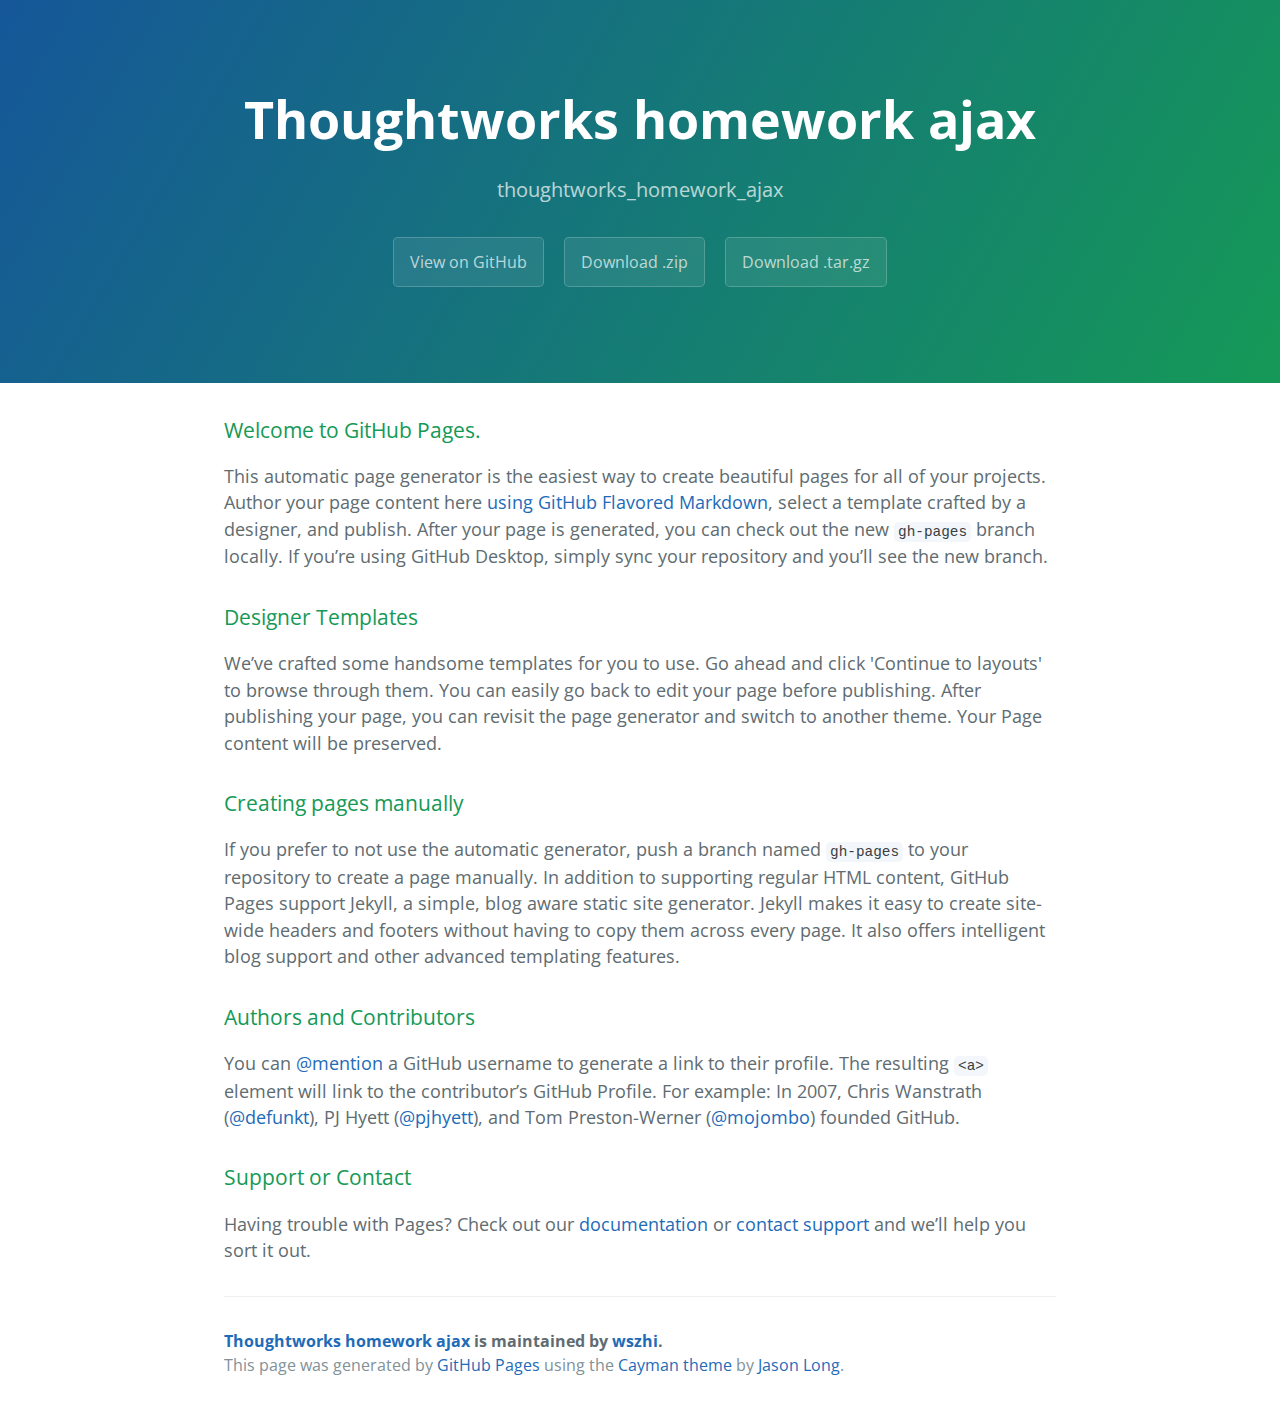
==== index.html @ 360aaaf1 "Create gh-pages branch via GitHub" ====
<!DOCTYPE html>
<html lang="en-us">
  <head>
    <meta charset="UTF-8">
    <title>Thoughtworks homework ajax by wszhi</title>
    <meta name="viewport" content="width=device-width, initial-scale=1">
    <link rel="stylesheet" type="text/css" href="stylesheets/normalize.css" media="screen">
    <link href='https://fonts.googleapis.com/css?family=Open+Sans:400,700' rel='stylesheet' type='text/css'>
    <link rel="stylesheet" type="text/css" href="stylesheets/stylesheet.css" media="screen">
    <link rel="stylesheet" type="text/css" href="stylesheets/github-light.css" media="screen">
  </head>
  <body>
    <section class="page-header">
      <h1 class="project-name">Thoughtworks homework ajax</h1>
      <h2 class="project-tagline">thoughtworks_homework_ajax</h2>
      <a href="https://github.com/wszhi/thoughtworks_homework_ajax" class="btn">View on GitHub</a>
      <a href="https://github.com/wszhi/thoughtworks_homework_ajax/zipball/master" class="btn">Download .zip</a>
      <a href="https://github.com/wszhi/thoughtworks_homework_ajax/tarball/master" class="btn">Download .tar.gz</a>
    </section>

    <section class="main-content">
      <h3>
<a id="welcome-to-github-pages" class="anchor" href="#welcome-to-github-pages" aria-hidden="true"><span class="octicon octicon-link"></span></a>Welcome to GitHub Pages.</h3>

<p>This automatic page generator is the easiest way to create beautiful pages for all of your projects. Author your page content here <a href="https://guides.github.com/features/mastering-markdown/">using GitHub Flavored Markdown</a>, select a template crafted by a designer, and publish. After your page is generated, you can check out the new <code>gh-pages</code> branch locally. If you’re using GitHub Desktop, simply sync your repository and you’ll see the new branch.</p>

<h3>
<a id="designer-templates" class="anchor" href="#designer-templates" aria-hidden="true"><span class="octicon octicon-link"></span></a>Designer Templates</h3>

<p>We’ve crafted some handsome templates for you to use. Go ahead and click 'Continue to layouts' to browse through them. You can easily go back to edit your page before publishing. After publishing your page, you can revisit the page generator and switch to another theme. Your Page content will be preserved.</p>

<h3>
<a id="creating-pages-manually" class="anchor" href="#creating-pages-manually" aria-hidden="true"><span class="octicon octicon-link"></span></a>Creating pages manually</h3>

<p>If you prefer to not use the automatic generator, push a branch named <code>gh-pages</code> to your repository to create a page manually. In addition to supporting regular HTML content, GitHub Pages support Jekyll, a simple, blog aware static site generator. Jekyll makes it easy to create site-wide headers and footers without having to copy them across every page. It also offers intelligent blog support and other advanced templating features.</p>

<h3>
<a id="authors-and-contributors" class="anchor" href="#authors-and-contributors" aria-hidden="true"><span class="octicon octicon-link"></span></a>Authors and Contributors</h3>

<p>You can <a href="https://github.com/blog/821" class="user-mention">@mention</a> a GitHub username to generate a link to their profile. The resulting <code>&lt;a&gt;</code> element will link to the contributor’s GitHub Profile. For example: In 2007, Chris Wanstrath (<a href="https://github.com/defunkt" class="user-mention">@defunkt</a>), PJ Hyett (<a href="https://github.com/pjhyett" class="user-mention">@pjhyett</a>), and Tom Preston-Werner (<a href="https://github.com/mojombo" class="user-mention">@mojombo</a>) founded GitHub.</p>

<h3>
<a id="support-or-contact" class="anchor" href="#support-or-contact" aria-hidden="true"><span class="octicon octicon-link"></span></a>Support or Contact</h3>

<p>Having trouble with Pages? Check out our <a href="https://help.github.com/pages">documentation</a> or <a href="https://github.com/contact">contact support</a> and we’ll help you sort it out.</p>

      <footer class="site-footer">
        <span class="site-footer-owner"><a href="https://github.com/wszhi/thoughtworks_homework_ajax">Thoughtworks homework ajax</a> is maintained by <a href="https://github.com/wszhi">wszhi</a>.</span>

        <span class="site-footer-credits">This page was generated by <a href="https://pages.github.com">GitHub Pages</a> using the <a href="https://github.com/jasonlong/cayman-theme">Cayman theme</a> by <a href="https://twitter.com/jasonlong">Jason Long</a>.</span>
      </footer>

    </section>

  
  </body>
</html>
---- stylesheets/stylesheet.css ----
* {
  box-sizing: border-box; }

body {
  padding: 0;
  margin: 0;
  font-family: "Open Sans", "Helvetica Neue", Helvetica, Arial, sans-serif;
  font-size: 16px;
  line-height: 1.5;
  color: #606c71; }

a {
  color: #1e6bb8;
  text-decoration: none; }
  a:hover {
    text-decoration: underline; }

.btn {
  display: inline-block;
  margin-bottom: 1rem;
  color: rgba(255, 255, 255, 0.7);
  background-color: rgba(255, 255, 255, 0.08);
  border-color: rgba(255, 255, 255, 0.2);
  border-style: solid;
  border-width: 1px;
  border-radius: 0.3rem;
  transition: color 0.2s, background-color 0.2s, border-color 0.2s; }
  .btn + .btn {
    margin-left: 1rem; }

.btn:hover {
  color: rgba(255, 255, 255, 0.8);
  text-decoration: none;
  background-color: rgba(255, 255, 255, 0.2);
  border-color: rgba(255, 255, 255, 0.3); }

@media screen and (min-width: 64em) {
  .btn {
    padding: 0.75rem 1rem; } }

@media screen and (min-width: 42em) and (max-width: 64em) {
  .btn {
    padding: 0.6rem 0.9rem;
    font-size: 0.9rem; } }

@media screen and (max-width: 42em) {
  .btn {
    display: block;
    width: 100%;
    padding: 0.75rem;
    font-size: 0.9rem; }
    .btn + .btn {
      margin-top: 1rem;
      margin-left: 0; } }

.page-header {
  color: #fff;
  text-align: center;
  background-color: #159957;
  background-image: linear-gradient(120deg, #155799, #159957); }

@media screen and (min-width: 64em) {
  .page-header {
    padding: 5rem 6rem; } }

@media screen and (min-width: 42em) and (max-width: 64em) {
  .page-header {
    padding: 3rem 4rem; } }

@media screen and (max-width: 42em) {
  .page-header {
    padding: 2rem 1rem; } }

.project-name {
  margin-top: 0;
  margin-bottom: 0.1rem; }

@media screen and (min-width: 64em) {
  .project-name {
    font-size: 3.25rem; } }

@media screen and (min-width: 42em) and (max-width: 64em) {
  .project-name {
    font-size: 2.25rem; } }

@media screen and (max-width: 42em) {
  .project-name {
    font-size: 1.75rem; } }

.project-tagline {
  margin-bottom: 2rem;
  font-weight: normal;
  opacity: 0.7; }

@media screen and (min-width: 64em) {
  .project-tagline {
    font-size: 1.25rem; } }

@media screen and (min-width: 42em) and (max-width: 64em) {
  .project-tagline {
    font-size: 1.15rem; } }

@media screen and (max-width: 42em) {
  .project-tagline {
    font-size: 1rem; } }

.main-content :first-child {
  margin-top: 0; }
.main-content img {
  max-width: 100%; }
.main-content h1, .main-content h2, .main-content h3, .main-content h4, .main-content h5, .main-content h6 {
  margin-top: 2rem;
  margin-bottom: 1rem;
  font-weight: normal;
  color: #159957; }
.main-content p {
  margin-bottom: 1em; }
.main-content code {
  padding: 2px 4px;
  font-family: Consolas, "Liberation Mono", Menlo, Courier, monospace;
  font-size: 0.9rem;
  color: #383e41;
  background-color: #f3f6fa;
  border-radius: 0.3rem; }
.main-content pre {
  padding: 0.8rem;
  margin-top: 0;
  margin-bottom: 1rem;
  font: 1rem Consolas, "Liberation Mono", Menlo, Courier, monospace;
  color: #567482;
  word-wrap: normal;
  background-color: #f3f6fa;
  border: solid 1px #dce6f0;
  border-radius: 0.3rem; }
  .main-content pre > code {
    padding: 0;
    margin: 0;
    font-size: 0.9rem;
    color: #567482;
    word-break: normal;
    white-space: pre;
    background: transparent;
    border: 0; }
.main-content .highlight {
  margin-bottom: 1rem; }
  .main-content .highlight pre {
    margin-bottom: 0;
    word-break: normal; }
.main-content .highlight pre, .main-content pre {
  padding: 0.8rem;
  overflow: auto;
  font-size: 0.9rem;
  line-height: 1.45;
  border-radius: 0.3rem; }
.main-content pre code, .main-content pre tt {
  display: inline;
  max-width: initial;
  padding: 0;
  margin: 0;
  overflow: initial;
  line-height: inherit;
  word-wrap: normal;
  background-color: transparent;
  border: 0; }
  .main-content pre code:before, .main-content pre code:after, .main-content pre tt:before, .main-content pre tt:after {
    content: normal; }
.main-content ul, .main-content ol {
  margin-top: 0; }
.main-content blockquote {
  padding: 0 1rem;
  margin-left: 0;
  color: #819198;
  border-left: 0.3rem solid #dce6f0; }
  .main-content blockquote > :first-child {
    margin-top: 0; }
  .main-content blockquote > :last-child {
    margin-bottom: 0; }
.main-content table {
  display: block;
  width: 100%;
  overflow: auto;
  word-break: normal;
  word-break: keep-all; }
  .main-content table th {
    font-weight: bold; }
  .main-content table th, .main-content table td {
    padding: 0.5rem 1rem;
    border: 1px solid #e9ebec; }
.main-content dl {
  padding: 0; }
  .main-content dl dt {
    padding: 0;
    margin-top: 1rem;
    font-size: 1rem;
    font-weight: bold; }
  .main-content dl dd {
    padding: 0;
    margin-bottom: 1rem; }
.main-content hr {
  height: 2px;
  padding: 0;
  margin: 1rem 0;
  background-color: #eff0f1;
  border: 0; }

@media screen and (min-width: 64em) {
  .main-content {
    max-width: 64rem;
    padding: 2rem 6rem;
    margin: 0 auto;
    font-size: 1.1rem; } }

@media screen and (min-width: 42em) and (max-width: 64em) {
  .main-content {
    padding: 2rem 4rem;
    font-size: 1.1rem; } }

@media screen and (max-width: 42em) {
  .main-content {
    padding: 2rem 1rem;
    font-size: 1rem; } }

.site-footer {
  padding-top: 2rem;
  margin-top: 2rem;
  border-top: solid 1px #eff0f1; }

.site-footer-owner {
  display: block;
  font-weight: bold; }

.site-footer-credits {
  color: #819198; }

@media screen and (min-width: 64em) {
  .site-footer {
    font-size: 1rem; } }

@media screen and (min-width: 42em) and (max-width: 64em) {
  .site-footer {
    font-size: 1rem; } }

@media screen and (max-width: 42em) {
  .site-footer {
    font-size: 0.9rem; } }
---- stylesheets/github-light.css ----
/*
   Copyright 2014 GitHub Inc.

   Licensed under the Apache License, Version 2.0 (the "License");
   you may not use this file except in compliance with the License.
   You may obtain a copy of the License at

       http://www.apache.org/licenses/LICENSE-2.0

   Unless required by applicable law or agreed to in writing, software
   distributed under the License is distributed on an "AS IS" BASIS,
   WITHOUT WARRANTIES OR CONDITIONS OF ANY KIND, either express or implied.
   See the License for the specific language governing permissions and
   limitations under the License.

*/

.pl-c /* comment */ {
  color: #969896;
}

.pl-c1      /* constant, markup.raw, meta.diff.header, meta.module-reference, meta.property-name, support, support.constant, support.variable, variable.other.constant */,
.pl-s .pl-v /* string variable */ {
  color: #0086b3;
}

.pl-e  /* entity */,
.pl-en /* entity.name */ {
  color: #795da3;
}

.pl-s .pl-s1 /* string source */,
.pl-smi      /* storage.modifier.import, storage.modifier.package, storage.type.java, variable.other, variable.parameter.function */ {
  color: #333;
}

.pl-ent /* entity.name.tag */ {
  color: #63a35c;
}

.pl-k /* keyword, storage, storage.type */ {
  color: #a71d5d;
}

.pl-pds              /* punctuation.definition.string, string.regexp.character-class */,
.pl-s                /* string */,
.pl-s .pl-pse .pl-s1 /* string punctuation.section.embedded source */,
.pl-sr               /* string.regexp */,
.pl-sr .pl-cce       /* string.regexp constant.character.escape */,
.pl-sr .pl-sra       /* string.regexp string.regexp.arbitrary-repitition */,
.pl-sr .pl-sre       /* string.regexp source.ruby.embedded */ {
  color: #183691;
}

.pl-v /* variable */ {
  color: #ed6a43;
}

.pl-id /* invalid.deprecated */ {
  color: #b52a1d;
}

.pl-ii /* invalid.illegal */ {
  background-color: #b52a1d;
  color: #f8f8f8;
}

.pl-sr .pl-cce /* string.regexp constant.character.escape */ {
  color: #63a35c;
  font-weight: bold;
}

.pl-ml /* markup.list */ {
  color: #693a17;
}

.pl-mh        /* markup.heading */,
.pl-mh .pl-en /* markup.heading entity.name */,
.pl-ms        /* meta.separator */ {
  color: #1d3e81;
  font-weight: bold;
}

.pl-mq /* markup.quote */ {
  color: #008080;
}

.pl-mi /* markup.italic */ {
  color: #333;
  font-style: italic;
}

.pl-mb /* markup.bold */ {
  color: #333;
  font-weight: bold;
}

.pl-md /* markup.deleted, meta.diff.header.from-file */ {
  background-color: #ffecec;
  color: #bd2c00;
}

.pl-mi1 /* markup.inserted, meta.diff.header.to-file */ {
  background-color: #eaffea;
  color: #55a532;
}

.pl-mdr /* meta.diff.range */ {
  color: #795da3;
  font-weight: bold;
}

.pl-mo /* meta.output */ {
  color: #1d3e81;
}
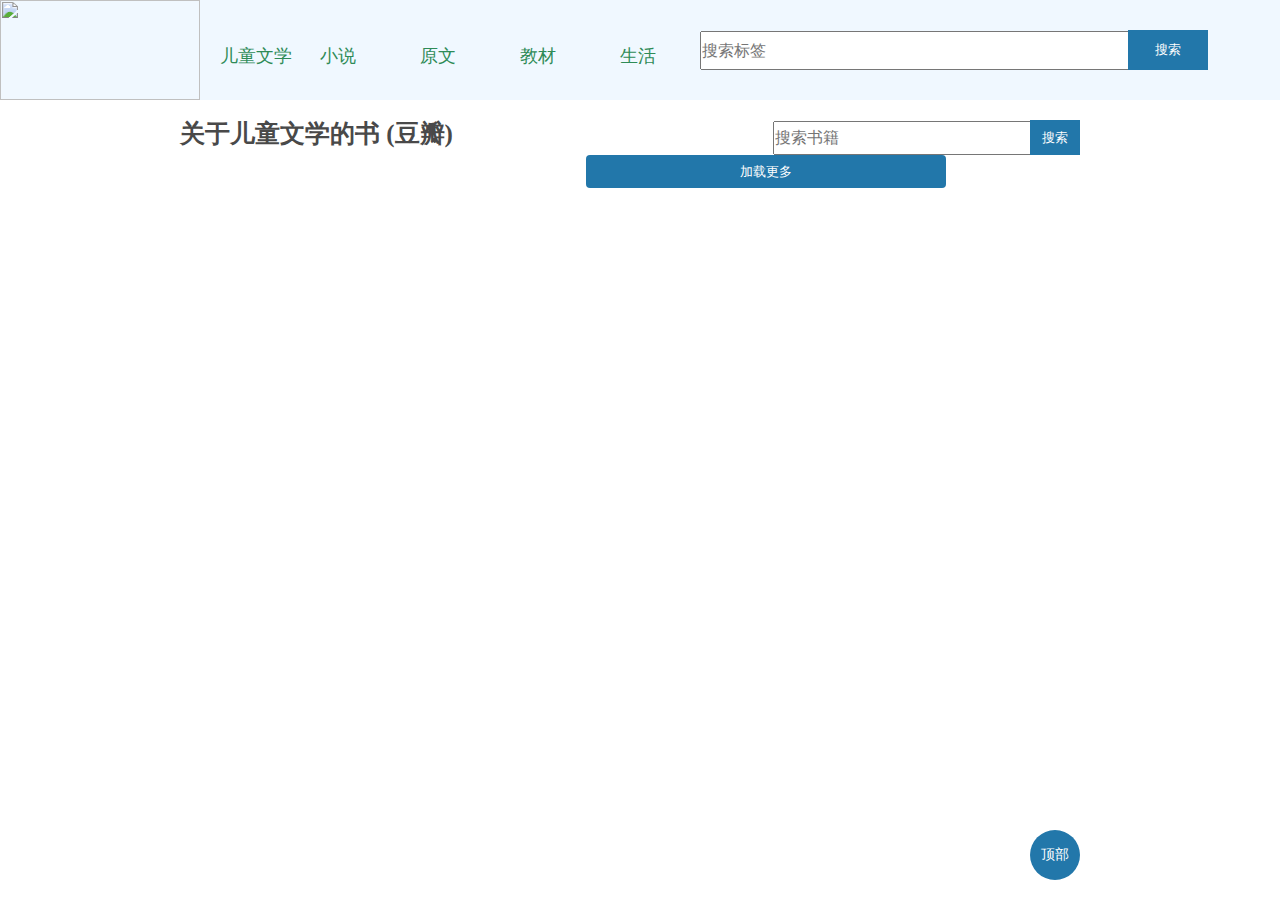
==== commit 4614f1f5: "Create index.html" ====
--- a/index.html
+++ b/index.html
@@ -1,57 +1,51 @@
 <!DOCTYPE html>
-<html lang="en-us">
-  <head>
-    <meta charset="UTF-8">
-    <title>Thoughtworks homework ajax by wszhi</title>
-    <meta name="viewport" content="width=device-width, initial-scale=1">
-    <link rel="stylesheet" type="text/css" href="stylesheets/normalize.css" media="screen">
-    <link href='https://fonts.googleapis.com/css?family=Open+Sans:400,700' rel='stylesheet' type='text/css'>
-    <link rel="stylesheet" type="text/css" href="stylesheets/stylesheet.css" media="screen">
-    <link rel="stylesheet" type="text/css" href="stylesheets/github-light.css" media="screen">
-  </head>
-  <body>
-    <section class="page-header">
-      <h1 class="project-name">Thoughtworks homework ajax</h1>
-      <h2 class="project-tagline">thoughtworks_homework_ajax</h2>
-      <a href="https://github.com/wszhi/thoughtworks_homework_ajax" class="btn">View on GitHub</a>
-      <a href="https://github.com/wszhi/thoughtworks_homework_ajax/zipball/master" class="btn">Download .zip</a>
-      <a href="https://github.com/wszhi/thoughtworks_homework_ajax/tarball/master" class="btn">Download .tar.gz</a>
-    </section>
+<html>
+	<head>
+		<meta charset="utf-8">
+		<title></title>
+		<link rel="stylesheet" type="text/css" href="css/bookstyle.css" media="all"/>
+        <link rel="stylesheet" type="text/css" href="css/reset.css" media="all"/>
 
-    <section class="main-content">
-      <h3>
-<a id="welcome-to-github-pages" class="anchor" href="#welcome-to-github-pages" aria-hidden="true"><span class="octicon octicon-link"></span></a>Welcome to GitHub Pages.</h3>
-
-<p>This automatic page generator is the easiest way to create beautiful pages for all of your projects. Author your page content here <a href="https://guides.github.com/features/mastering-markdown/">using GitHub Flavored Markdown</a>, select a template crafted by a designer, and publish. After your page is generated, you can check out the new <code>gh-pages</code> branch locally. If you’re using GitHub Desktop, simply sync your repository and you’ll see the new branch.</p>
-
-<h3>
-<a id="designer-templates" class="anchor" href="#designer-templates" aria-hidden="true"><span class="octicon octicon-link"></span></a>Designer Templates</h3>
-
-<p>We’ve crafted some handsome templates for you to use. Go ahead and click 'Continue to layouts' to browse through them. You can easily go back to edit your page before publishing. After publishing your page, you can revisit the page generator and switch to another theme. Your Page content will be preserved.</p>
-
-<h3>
-<a id="creating-pages-manually" class="anchor" href="#creating-pages-manually" aria-hidden="true"><span class="octicon octicon-link"></span></a>Creating pages manually</h3>
-
-<p>If you prefer to not use the automatic generator, push a branch named <code>gh-pages</code> to your repository to create a page manually. In addition to supporting regular HTML content, GitHub Pages support Jekyll, a simple, blog aware static site generator. Jekyll makes it easy to create site-wide headers and footers without having to copy them across every page. It also offers intelligent blog support and other advanced templating features.</p>
-
-<h3>
-<a id="authors-and-contributors" class="anchor" href="#authors-and-contributors" aria-hidden="true"><span class="octicon octicon-link"></span></a>Authors and Contributors</h3>
-
-<p>You can <a href="https://github.com/blog/821" class="user-mention">@mention</a> a GitHub username to generate a link to their profile. The resulting <code>&lt;a&gt;</code> element will link to the contributor’s GitHub Profile. For example: In 2007, Chris Wanstrath (<a href="https://github.com/defunkt" class="user-mention">@defunkt</a>), PJ Hyett (<a href="https://github.com/pjhyett" class="user-mention">@pjhyett</a>), and Tom Preston-Werner (<a href="https://github.com/mojombo" class="user-mention">@mojombo</a>) founded GitHub.</p>
-
-<h3>
-<a id="support-or-contact" class="anchor" href="#support-or-contact" aria-hidden="true"><span class="octicon octicon-link"></span></a>Support or Contact</h3>
-
-<p>Having trouble with Pages? Check out our <a href="https://help.github.com/pages">documentation</a> or <a href="https://github.com/contact">contact support</a> and we’ll help you sort it out.</p>
-
-      <footer class="site-footer">
-        <span class="site-footer-owner"><a href="https://github.com/wszhi/thoughtworks_homework_ajax">Thoughtworks homework ajax</a> is maintained by <a href="https://github.com/wszhi">wszhi</a>.</span>
-
-        <span class="site-footer-credits">This page was generated by <a href="https://pages.github.com">GitHub Pages</a> using the <a href="https://github.com/jasonlong/cayman-theme">Cayman theme</a> by <a href="https://twitter.com/jasonlong">Jason Long</a>.</span>
-      </footer>
-
-    </section>
-
-  
-  </body>
+        <script type="text/javascript" src="js/jquery-2.1.4.min.js"></script>
+        <script type="text/javascript" src="js/books.js"></script>
+        <script type="text/javascript" src="js/booklist.js"></script>
+	</head>
+	
+	<body>
+		
+		<div class="nav">
+			<img class="logo" src="http://img5.imgtn.bdimg.com/it/u=4278109958,3314390797&fm=21&gp=0.jpg" />
+        	<div class="nav-items" value="2">
+        		<ul value="1">
+        			<li class="items"  value="儿童文学">儿童文学</li>
+        			<li class="items" value="小说">小说</li>
+        			<li class="items" value="原文">原文</li>
+        			<li class="items" value="教材">教材</li>
+        			<li class="items" value="生活">生活</li>
+        		</ul>
+        	
+        	</div>
+        	<div class='nav-search'>
+        		<input type ="text" id="nav-search-content" placeholder="搜索标签" /> 
+            	<button id='nav-search-btn'>搜索</button> 
+        	</div>
+        </div>
+        <div id='books'>
+        	<h1 id="tag-title">关于儿童文学的书 (豆瓣)</h1>
+        	<div class='search'>
+        		<input type ="text" id="search-content" placeholder="搜索书籍" /> 
+            	<button id='search-btn'>搜索</button> 
+        	</div>
+        	<ul id="book-list">
+        	
+        	</ul>
+        	<br />
+        	<button class='load-more'>加载更多</button>
+        	<div id="top">顶部</top>
+        </div>
+        <div  id="book-moredetails">
+        	
+        </div>
+       
+    </body>
 </html>
--- a/css/bookstyle.css
+++ b/css/bookstyle.css
@@ -0,0 +1,189 @@
+body{
+	font-size: 14px;
+	color: #000;
+	margin: 0;
+	padding: 0;
+}
+
+body h1 {
+	word-wrap: break-word;
+    display: block;
+    font-size: 25px;
+    font-weight: bold;
+    color: #494949;
+    margin: 0;
+    padding: 0 0 15px 0;
+    line-height: 1.1;
+}
+
+body h4 {
+	margin: 0;
+	font-size: 16px;
+	color: #37a;
+
+}
+
+body p {
+	margin-bottom: 10px;
+}
+
+body ul {
+	padding: 0;
+	list-style-type: none;
+	display: block;
+}
+.logo, .nav-items, .nav-search{
+	float: left;
+}
+.logo{
+	margin-top: -30px;
+	width: 200px;
+	height: 100px;
+}
+.nav{
+	background-color: #F0F8FF;
+	height: 70px;
+	padding-top: 30px;
+	display: block;
+}
+.nav-items ul li{
+	font-size: 18px;
+	color: #2E8B57;
+	margin-left: 20px;
+	width: 80px;
+	float: left;
+}
+.nav-search {
+	width: auto;
+	height: 70px;
+}
+
+ #nav-search-content {
+	height: 35px;
+    width: 500px;
+    padding: 0px;
+    margin: 0px;
+    font-size: 16px;
+}
+
+ #nav-search-btn {
+	height: 40px;
+    border: none;
+    background-color: #27a;
+    color: #fff;
+    width: 80px;
+    padding: 0px;
+    margin: 0px;
+    margin-left: -80px;
+    vertical-align: bottom;
+}
+#books {
+	margin: 20px 200px 20px 180px;
+}
+#books h1{
+	float: left;
+}
+#books .search{
+	float: right;
+}
+#books .search #search-content{
+	margin-left: 200px;
+	width: 300px;
+	height: 30px;
+	padding: 0px;
+    margin: 0px;
+    font-size: 16px;
+}
+#books .search #search-btn{
+	height: 35px;
+    border: none;
+    background-color: #27a;
+    color: #fff;
+    width: 50px;
+    padding: 0px;
+    margin: 0px;
+    margin-left: -50px;
+    vertical-align: bottom;
+}
+#books ul{
+	display: inline-block;
+}
+#books ul li {
+	border-top: 1px dashed #E8E8E8;
+	padding: 30px 0; 
+	position: relative;
+	min-height: 96px;
+	width: 300px;
+	height: 170px;
+	float: left;
+	
+}
+
+#books img{
+	width: 100px;
+	position: absolute;
+}
+#books .book-detail{
+	margin-left: 120px;
+}
+
+#books .book-info {
+	color: #666;
+}
+
+
+#books #top {
+	position: fixed;
+	right: 200px;
+	bottom: 20px;
+	color: #fff;
+	background-color: #27a;
+	border-radius: 25px;
+	width: 50px;
+	height: 50px;
+	line-height: 50px;
+	text-align: center;
+}
+
+
+#books .load-more {
+    background-color: #27a;
+    border-radius: 4px;
+    color: white;
+    width: 360px;
+    display: block;
+    border: 0;
+    height: 33px;
+    margin: 0 auto;
+    outline: 0;
+    cursor: pointer;
+}
+
+#books #top:hover, #book .load-more:hover, #book #search-btn:hover{
+	background-color: #27c;
+}
+#book-moredetails{
+	position: fixed;
+	top:0px;
+	left: 0px;
+	width: 80%;
+	height: 530px;
+	margin-left: 150px;
+	margin-top: 100px;
+	border-radius: 10px;
+	background-color: #DCDCDC;
+}
+#book-moredetails img{
+	margin-left: 30px;
+}
+#book-moredetails .book-details{
+	margin-left: 150px;
+}
+#back{
+	height: 35px;
+    border: none;
+    background-color: #27a;
+    color: #fff;
+    width: 100px;
+	margin-left: 200px;
+}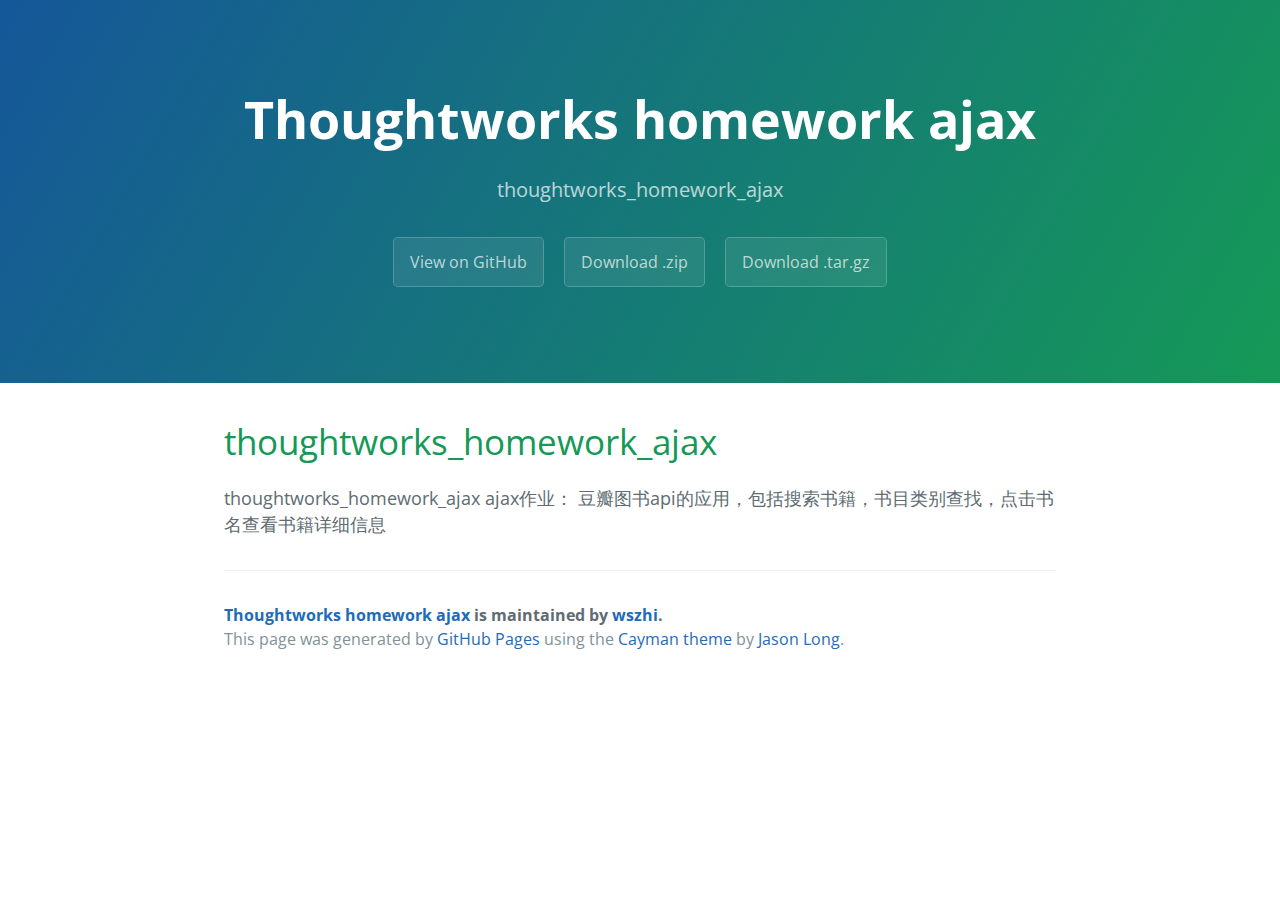
==== commit 163abc51: "Create gh-pages branch via GitHub" ====
--- a/index.html
+++ b/index.html
@@ -1,51 +1,39 @@
 <!DOCTYPE html>
-<html>
-	<head>
-		<meta charset="utf-8">
-		<title></title>
-		<link rel="stylesheet" type="text/css" href="css/bookstyle.css" media="all"/>
-        <link rel="stylesheet" type="text/css" href="css/reset.css" media="all"/>
+<html lang="en-us">
+  <head>
+    <meta charset="UTF-8">
+    <title>Thoughtworks homework ajax by wszhi</title>
+    <meta name="viewport" content="width=device-width, initial-scale=1">
+    <link rel="stylesheet" type="text/css" href="stylesheets/normalize.css" media="screen">
+    <link href='https://fonts.googleapis.com/css?family=Open+Sans:400,700' rel='stylesheet' type='text/css'>
+    <link rel="stylesheet" type="text/css" href="stylesheets/stylesheet.css" media="screen">
+    <link rel="stylesheet" type="text/css" href="stylesheets/github-light.css" media="screen">
+  </head>
+  <body>
+    <section class="page-header">
+      <h1 class="project-name">Thoughtworks homework ajax</h1>
+      <h2 class="project-tagline">thoughtworks_homework_ajax</h2>
+      <a href="https://github.com/wszhi/thoughtworks_homework_ajax" class="btn">View on GitHub</a>
+      <a href="https://github.com/wszhi/thoughtworks_homework_ajax/zipball/master" class="btn">Download .zip</a>
+      <a href="https://github.com/wszhi/thoughtworks_homework_ajax/tarball/master" class="btn">Download .tar.gz</a>
+    </section>
 
-        <script type="text/javascript" src="js/jquery-2.1.4.min.js"></script>
-        <script type="text/javascript" src="js/books.js"></script>
-        <script type="text/javascript" src="js/booklist.js"></script>
-	</head>
-	
-	<body>
-		
-		<div class="nav">
-			<img class="logo" src="http://img5.imgtn.bdimg.com/it/u=4278109958,3314390797&fm=21&gp=0.jpg" />
-        	<div class="nav-items" value="2">
-        		<ul value="1">
-        			<li class="items"  value="儿童文学">儿童文学</li>
-        			<li class="items" value="小说">小说</li>
-        			<li class="items" value="原文">原文</li>
-        			<li class="items" value="教材">教材</li>
-        			<li class="items" value="生活">生活</li>
-        		</ul>
-        	
-        	</div>
-        	<div class='nav-search'>
-        		<input type ="text" id="nav-search-content" placeholder="搜索标签" /> 
-            	<button id='nav-search-btn'>搜索</button> 
-        	</div>
-        </div>
-        <div id='books'>
-        	<h1 id="tag-title">关于儿童文学的书 (豆瓣)</h1>
-        	<div class='search'>
-        		<input type ="text" id="search-content" placeholder="搜索书籍" /> 
-            	<button id='search-btn'>搜索</button> 
-        	</div>
-        	<ul id="book-list">
-        	
-        	</ul>
-        	<br />
-        	<button class='load-more'>加载更多</button>
-        	<div id="top">顶部</top>
-        </div>
-        <div  id="book-moredetails">
-        	
-        </div>
-       
-    </body>
+    <section class="main-content">
+      <h1>
+<a id="thoughtworks_homework_ajax" class="anchor" href="#thoughtworks_homework_ajax" aria-hidden="true"><span class="octicon octicon-link"></span></a>thoughtworks_homework_ajax</h1>
+
+<p>thoughtworks_homework_ajax
+ajax作业：
+豆瓣图书api的应用，包括搜索书籍，书目类别查找，点击书名查看书籍详细信息</p>
+
+      <footer class="site-footer">
+        <span class="site-footer-owner"><a href="https://github.com/wszhi/thoughtworks_homework_ajax">Thoughtworks homework ajax</a> is maintained by <a href="https://github.com/wszhi">wszhi</a>.</span>
+
+        <span class="site-footer-credits">This page was generated by <a href="https://pages.github.com">GitHub Pages</a> using the <a href="https://github.com/jasonlong/cayman-theme">Cayman theme</a> by <a href="https://twitter.com/jasonlong">Jason Long</a>.</span>
+      </footer>
+
+    </section>
+
+  
+  </body>
 </html>
--- a/stylesheets/stylesheet.css
+++ b/stylesheets/stylesheet.css
@@ -0,0 +1,245 @@
+* {
+  box-sizing: border-box; }
+
+body {
+  padding: 0;
+  margin: 0;
+  font-family: "Open Sans", "Helvetica Neue", Helvetica, Arial, sans-serif;
+  font-size: 16px;
+  line-height: 1.5;
+  color: #606c71; }
+
+a {
+  color: #1e6bb8;
+  text-decoration: none; }
+  a:hover {
+    text-decoration: underline; }
+
+.btn {
+  display: inline-block;
+  margin-bottom: 1rem;
+  color: rgba(255, 255, 255, 0.7);
+  background-color: rgba(255, 255, 255, 0.08);
+  border-color: rgba(255, 255, 255, 0.2);
+  border-style: solid;
+  border-width: 1px;
+  border-radius: 0.3rem;
+  transition: color 0.2s, background-color 0.2s, border-color 0.2s; }
+  .btn + .btn {
+    margin-left: 1rem; }
+
+.btn:hover {
+  color: rgba(255, 255, 255, 0.8);
+  text-decoration: none;
+  background-color: rgba(255, 255, 255, 0.2);
+  border-color: rgba(255, 255, 255, 0.3); }
+
+@media screen and (min-width: 64em) {
+  .btn {
+    padding: 0.75rem 1rem; } }
+
+@media screen and (min-width: 42em) and (max-width: 64em) {
+  .btn {
+    padding: 0.6rem 0.9rem;
+    font-size: 0.9rem; } }
+
+@media screen and (max-width: 42em) {
+  .btn {
+    display: block;
+    width: 100%;
+    padding: 0.75rem;
+    font-size: 0.9rem; }
+    .btn + .btn {
+      margin-top: 1rem;
+      margin-left: 0; } }
+
+.page-header {
+  color: #fff;
+  text-align: center;
+  background-color: #159957;
+  background-image: linear-gradient(120deg, #155799, #159957); }
+
+@media screen and (min-width: 64em) {
+  .page-header {
+    padding: 5rem 6rem; } }
+
+@media screen and (min-width: 42em) and (max-width: 64em) {
+  .page-header {
+    padding: 3rem 4rem; } }
+
+@media screen and (max-width: 42em) {
+  .page-header {
+    padding: 2rem 1rem; } }
+
+.project-name {
+  margin-top: 0;
+  margin-bottom: 0.1rem; }
+
+@media screen and (min-width: 64em) {
+  .project-name {
+    font-size: 3.25rem; } }
+
+@media screen and (min-width: 42em) and (max-width: 64em) {
+  .project-name {
+    font-size: 2.25rem; } }
+
+@media screen and (max-width: 42em) {
+  .project-name {
+    font-size: 1.75rem; } }
+
+.project-tagline {
+  margin-bottom: 2rem;
+  font-weight: normal;
+  opacity: 0.7; }
+
+@media screen and (min-width: 64em) {
+  .project-tagline {
+    font-size: 1.25rem; } }
+
+@media screen and (min-width: 42em) and (max-width: 64em) {
+  .project-tagline {
+    font-size: 1.15rem; } }
+
+@media screen and (max-width: 42em) {
+  .project-tagline {
+    font-size: 1rem; } }
+
+.main-content :first-child {
+  margin-top: 0; }
+.main-content img {
+  max-width: 100%; }
+.main-content h1, .main-content h2, .main-content h3, .main-content h4, .main-content h5, .main-content h6 {
+  margin-top: 2rem;
+  margin-bottom: 1rem;
+  font-weight: normal;
+  color: #159957; }
+.main-content p {
+  margin-bottom: 1em; }
+.main-content code {
+  padding: 2px 4px;
+  font-family: Consolas, "Liberation Mono", Menlo, Courier, monospace;
+  font-size: 0.9rem;
+  color: #383e41;
+  background-color: #f3f6fa;
+  border-radius: 0.3rem; }
+.main-content pre {
+  padding: 0.8rem;
+  margin-top: 0;
+  margin-bottom: 1rem;
+  font: 1rem Consolas, "Liberation Mono", Menlo, Courier, monospace;
+  color: #567482;
+  word-wrap: normal;
+  background-color: #f3f6fa;
+  border: solid 1px #dce6f0;
+  border-radius: 0.3rem; }
+  .main-content pre > code {
+    padding: 0;
+    margin: 0;
+    font-size: 0.9rem;
+    color: #567482;
+    word-break: normal;
+    white-space: pre;
+    background: transparent;
+    border: 0; }
+.main-content .highlight {
+  margin-bottom: 1rem; }
+  .main-content .highlight pre {
+    margin-bottom: 0;
+    word-break: normal; }
+.main-content .highlight pre, .main-content pre {
+  padding: 0.8rem;
+  overflow: auto;
+  font-size: 0.9rem;
+  line-height: 1.45;
+  border-radius: 0.3rem; }
+.main-content pre code, .main-content pre tt {
+  display: inline;
+  max-width: initial;
+  padding: 0;
+  margin: 0;
+  overflow: initial;
+  line-height: inherit;
+  word-wrap: normal;
+  background-color: transparent;
+  border: 0; }
+  .main-content pre code:before, .main-content pre code:after, .main-content pre tt:before, .main-content pre tt:after {
+    content: normal; }
+.main-content ul, .main-content ol {
+  margin-top: 0; }
+.main-content blockquote {
+  padding: 0 1rem;
+  margin-left: 0;
+  color: #819198;
+  border-left: 0.3rem solid #dce6f0; }
+  .main-content blockquote > :first-child {
+    margin-top: 0; }
+  .main-content blockquote > :last-child {
+    margin-bottom: 0; }
+.main-content table {
+  display: block;
+  width: 100%;
+  overflow: auto;
+  word-break: normal;
+  word-break: keep-all; }
+  .main-content table th {
+    font-weight: bold; }
+  .main-content table th, .main-content table td {
+    padding: 0.5rem 1rem;
+    border: 1px solid #e9ebec; }
+.main-content dl {
+  padding: 0; }
+  .main-content dl dt {
+    padding: 0;
+    margin-top: 1rem;
+    font-size: 1rem;
+    font-weight: bold; }
+  .main-content dl dd {
+    padding: 0;
+    margin-bottom: 1rem; }
+.main-content hr {
+  height: 2px;
+  padding: 0;
+  margin: 1rem 0;
+  background-color: #eff0f1;
+  border: 0; }
+
+@media screen and (min-width: 64em) {
+  .main-content {
+    max-width: 64rem;
+    padding: 2rem 6rem;
+    margin: 0 auto;
+    font-size: 1.1rem; } }
+
+@media screen and (min-width: 42em) and (max-width: 64em) {
+  .main-content {
+    padding: 2rem 4rem;
+    font-size: 1.1rem; } }
+
+@media screen and (max-width: 42em) {
+  .main-content {
+    padding: 2rem 1rem;
+    font-size: 1rem; } }
+
+.site-footer {
+  padding-top: 2rem;
+  margin-top: 2rem;
+  border-top: solid 1px #eff0f1; }
+
+.site-footer-owner {
+  display: block;
+  font-weight: bold; }
+
+.site-footer-credits {
+  color: #819198; }
+
+@media screen and (min-width: 64em) {
+  .site-footer {
+    font-size: 1rem; } }
+
+@media screen and (min-width: 42em) and (max-width: 64em) {
+  .site-footer {
+    font-size: 1rem; } }
+
+@media screen and (max-width: 42em) {
+  .site-footer {
+    font-size: 0.9rem; } }
--- a/stylesheets/github-light.css
+++ b/stylesheets/github-light.css
@@ -0,0 +1,116 @@
+/*
+   Copyright 2014 GitHub Inc.
+
+   Licensed under the Apache License, Version 2.0 (the "License");
+   you may not use this file except in compliance with the License.
+   You may obtain a copy of the License at
+
+       http://www.apache.org/licenses/LICENSE-2.0
+
+   Unless required by applicable law or agreed to in writing, software
+   distributed under the License is distributed on an "AS IS" BASIS,
+   WITHOUT WARRANTIES OR CONDITIONS OF ANY KIND, either express or implied.
+   See the License for the specific language governing permissions and
+   limitations under the License.
+
+*/
+
+.pl-c /* comment */ {
+  color: #969896;
+}
+
+.pl-c1      /* constant, markup.raw, meta.diff.header, meta.module-reference, meta.property-name, support, support.constant, support.variable, variable.other.constant */,
+.pl-s .pl-v /* string variable */ {
+  color: #0086b3;
+}
+
+.pl-e  /* entity */,
+.pl-en /* entity.name */ {
+  color: #795da3;
+}
+
+.pl-s .pl-s1 /* string source */,
+.pl-smi      /* storage.modifier.import, storage.modifier.package, storage.type.java, variable.other, variable.parameter.function */ {
+  color: #333;
+}
+
+.pl-ent /* entity.name.tag */ {
+  color: #63a35c;
+}
+
+.pl-k /* keyword, storage, storage.type */ {
+  color: #a71d5d;
+}
+
+.pl-pds              /* punctuation.definition.string, string.regexp.character-class */,
+.pl-s                /* string */,
+.pl-s .pl-pse .pl-s1 /* string punctuation.section.embedded source */,
+.pl-sr               /* string.regexp */,
+.pl-sr .pl-cce       /* string.regexp constant.character.escape */,
+.pl-sr .pl-sra       /* string.regexp string.regexp.arbitrary-repitition */,
+.pl-sr .pl-sre       /* string.regexp source.ruby.embedded */ {
+  color: #183691;
+}
+
+.pl-v /* variable */ {
+  color: #ed6a43;
+}
+
+.pl-id /* invalid.deprecated */ {
+  color: #b52a1d;
+}
+
+.pl-ii /* invalid.illegal */ {
+  background-color: #b52a1d;
+  color: #f8f8f8;
+}
+
+.pl-sr .pl-cce /* string.regexp constant.character.escape */ {
+  color: #63a35c;
+  font-weight: bold;
+}
+
+.pl-ml /* markup.list */ {
+  color: #693a17;
+}
+
+.pl-mh        /* markup.heading */,
+.pl-mh .pl-en /* markup.heading entity.name */,
+.pl-ms        /* meta.separator */ {
+  color: #1d3e81;
+  font-weight: bold;
+}
+
+.pl-mq /* markup.quote */ {
+  color: #008080;
+}
+
+.pl-mi /* markup.italic */ {
+  color: #333;
+  font-style: italic;
+}
+
+.pl-mb /* markup.bold */ {
+  color: #333;
+  font-weight: bold;
+}
+
+.pl-md /* markup.deleted, meta.diff.header.from-file */ {
+  background-color: #ffecec;
+  color: #bd2c00;
+}
+
+.pl-mi1 /* markup.inserted, meta.diff.header.to-file */ {
+  background-color: #eaffea;
+  color: #55a532;
+}
+
+.pl-mdr /* meta.diff.range */ {
+  color: #795da3;
+  font-weight: bold;
+}
+
+.pl-mo /* meta.output */ {
+  color: #1d3e81;
+}
+
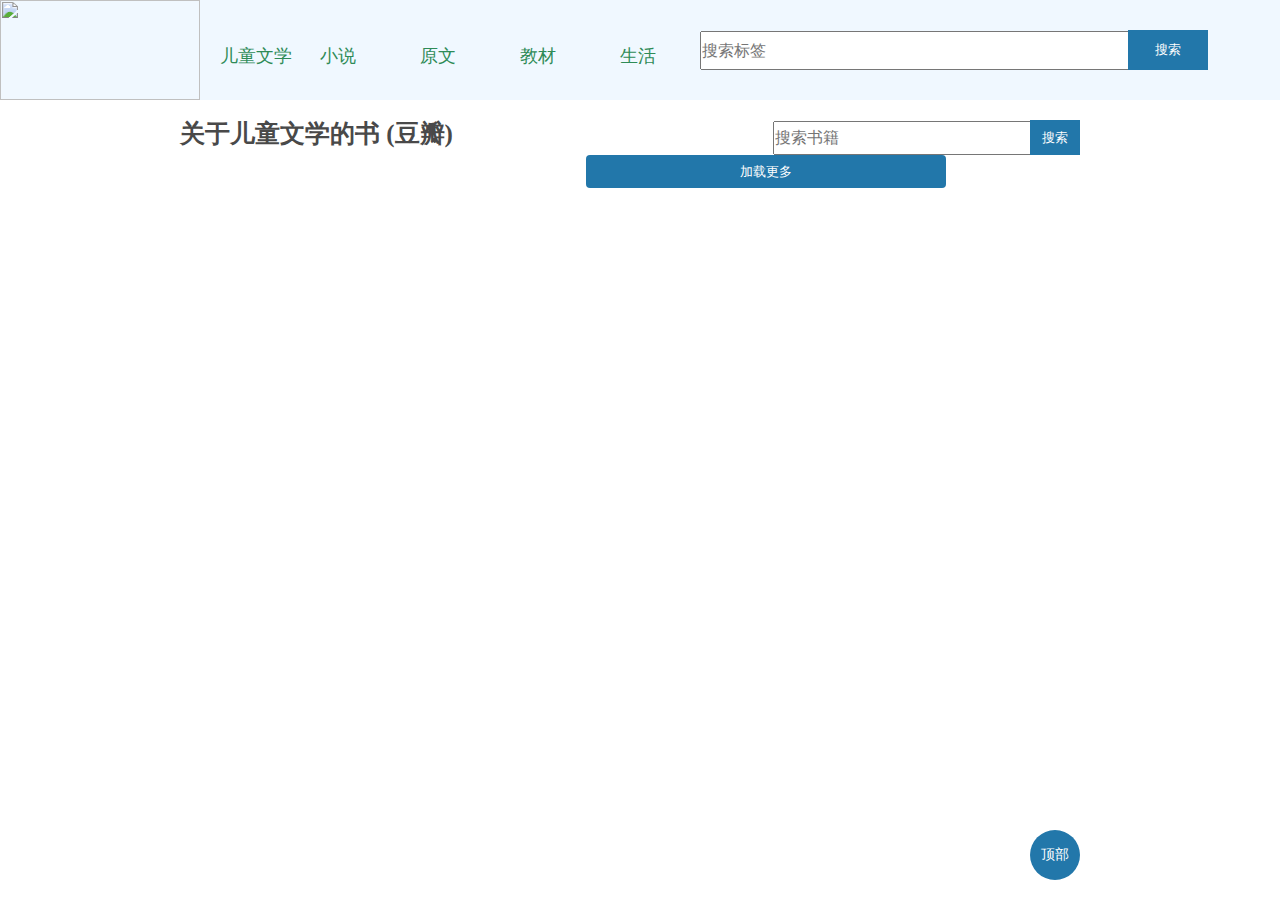
==== commit 53e3fd42: "Update index.html" ====
--- a/index.html
+++ b/index.html
@@ -1,39 +1,51 @@
 <!DOCTYPE html>
-<html lang="en-us">
-  <head>
-    <meta charset="UTF-8">
-    <title>Thoughtworks homework ajax by wszhi</title>
-    <meta name="viewport" content="width=device-width, initial-scale=1">
-    <link rel="stylesheet" type="text/css" href="stylesheets/normalize.css" media="screen">
-    <link href='https://fonts.googleapis.com/css?family=Open+Sans:400,700' rel='stylesheet' type='text/css'>
-    <link rel="stylesheet" type="text/css" href="stylesheets/stylesheet.css" media="screen">
-    <link rel="stylesheet" type="text/css" href="stylesheets/github-light.css" media="screen">
-  </head>
-  <body>
-    <section class="page-header">
-      <h1 class="project-name">Thoughtworks homework ajax</h1>
-      <h2 class="project-tagline">thoughtworks_homework_ajax</h2>
-      <a href="https://github.com/wszhi/thoughtworks_homework_ajax" class="btn">View on GitHub</a>
-      <a href="https://github.com/wszhi/thoughtworks_homework_ajax/zipball/master" class="btn">Download .zip</a>
-      <a href="https://github.com/wszhi/thoughtworks_homework_ajax/tarball/master" class="btn">Download .tar.gz</a>
-    </section>
+<html>
+	<head>
+		<meta charset="utf-8">
+		<title></title>
+		<link rel="stylesheet" type="text/css" href="css/bookstyle.css" media="all"/>
+        <link rel="stylesheet" type="text/css" href="css/reset.css" media="all"/>
 
-    <section class="main-content">
-      <h1>
-<a id="thoughtworks_homework_ajax" class="anchor" href="#thoughtworks_homework_ajax" aria-hidden="true"><span class="octicon octicon-link"></span></a>thoughtworks_homework_ajax</h1>
-
-<p>thoughtworks_homework_ajax
-ajax作业：
-豆瓣图书api的应用，包括搜索书籍，书目类别查找，点击书名查看书籍详细信息</p>
-
-      <footer class="site-footer">
-        <span class="site-footer-owner"><a href="https://github.com/wszhi/thoughtworks_homework_ajax">Thoughtworks homework ajax</a> is maintained by <a href="https://github.com/wszhi">wszhi</a>.</span>
-
-        <span class="site-footer-credits">This page was generated by <a href="https://pages.github.com">GitHub Pages</a> using the <a href="https://github.com/jasonlong/cayman-theme">Cayman theme</a> by <a href="https://twitter.com/jasonlong">Jason Long</a>.</span>
-      </footer>
-
-    </section>
-
-  
-  </body>
+        <script type="text/javascript" src="js/jquery-2.1.4.min.js"></script>
+        <script type="text/javascript" src="js/books.js"></script>
+        <script type="text/javascript" src="js/booklist.js"></script>
+	</head>
+	
+	<body>
+		
+		<div class="nav">
+			<img class="logo" src="http://img5.imgtn.bdimg.com/it/u=4278109958,3314390797&fm=21&gp=0.jpg" />
+        	<div class="nav-items" value="2">
+        		<ul value="1">
+        			<li class="items"  value="儿童文学">儿童文学</li>
+        			<li class="items" value="小说">小说</li>
+        			<li class="items" value="原文">原文</li>
+        			<li class="items" value="教材">教材</li>
+        			<li class="items" value="生活">生活</li>
+        		</ul>
+        	
+        	</div>
+        	<div class='nav-search'>
+        		<input type ="text" id="nav-search-content" placeholder="搜索标签" /> 
+            	<button id='nav-search-btn'>搜索</button> 
+        	</div>
+        </div>
+        <div id='books'>
+        	<h1 id="tag-title">关于儿童文学的书 (豆瓣)</h1>
+        	<div class='search'>
+        		<input type ="text" id="search-content" placeholder="搜索书籍" /> 
+            	<button id='search-btn'>搜索</button> 
+        	</div>
+        	<ul id="book-list">
+        	
+        	</ul>
+        	<br />
+        	<button class='load-more'>加载更多</button>
+        	<div id="top">顶部</top>
+        </div>
+        <div  id="book-moredetails">
+        	
+        </div>
+       
+    </body>
 </html>
--- a/css/bookstyle.css
+++ b/css/bookstyle.css
@@ -0,0 +1,189 @@
+body{
+	font-size: 14px;
+	color: #000;
+	margin: 0;
+	padding: 0;
+}
+
+body h1 {
+	word-wrap: break-word;
+    display: block;
+    font-size: 25px;
+    font-weight: bold;
+    color: #494949;
+    margin: 0;
+    padding: 0 0 15px 0;
+    line-height: 1.1;
+}
+
+body h4 {
+	margin: 0;
+	font-size: 16px;
+	color: #37a;
+
+}
+
+body p {
+	margin-bottom: 10px;
+}
+
+body ul {
+	padding: 0;
+	list-style-type: none;
+	display: block;
+}
+.logo, .nav-items, .nav-search{
+	float: left;
+}
+.logo{
+	margin-top: -30px;
+	width: 200px;
+	height: 100px;
+}
+.nav{
+	background-color: #F0F8FF;
+	height: 70px;
+	padding-top: 30px;
+	display: block;
+}
+.nav-items ul li{
+	font-size: 18px;
+	color: #2E8B57;
+	margin-left: 20px;
+	width: 80px;
+	float: left;
+}
+.nav-search {
+	width: auto;
+	height: 70px;
+}
+
+ #nav-search-content {
+	height: 35px;
+    width: 500px;
+    padding: 0px;
+    margin: 0px;
+    font-size: 16px;
+}
+
+ #nav-search-btn {
+	height: 40px;
+    border: none;
+    background-color: #27a;
+    color: #fff;
+    width: 80px;
+    padding: 0px;
+    margin: 0px;
+    margin-left: -80px;
+    vertical-align: bottom;
+}
+#books {
+	margin: 20px 200px 20px 180px;
+}
+#books h1{
+	float: left;
+}
+#books .search{
+	float: right;
+}
+#books .search #search-content{
+	margin-left: 200px;
+	width: 300px;
+	height: 30px;
+	padding: 0px;
+    margin: 0px;
+    font-size: 16px;
+}
+#books .search #search-btn{
+	height: 35px;
+    border: none;
+    background-color: #27a;
+    color: #fff;
+    width: 50px;
+    padding: 0px;
+    margin: 0px;
+    margin-left: -50px;
+    vertical-align: bottom;
+}
+#books ul{
+	display: inline-block;
+}
+#books ul li {
+	border-top: 1px dashed #E8E8E8;
+	padding: 30px 0; 
+	position: relative;
+	min-height: 96px;
+	width: 300px;
+	height: 170px;
+	float: left;
+	
+}
+
+#books img{
+	width: 100px;
+	position: absolute;
+}
+#books .book-detail{
+	margin-left: 120px;
+}
+
+#books .book-info {
+	color: #666;
+}
+
+
+#books #top {
+	position: fixed;
+	right: 200px;
+	bottom: 20px;
+	color: #fff;
+	background-color: #27a;
+	border-radius: 25px;
+	width: 50px;
+	height: 50px;
+	line-height: 50px;
+	text-align: center;
+}
+
+
+#books .load-more {
+    background-color: #27a;
+    border-radius: 4px;
+    color: white;
+    width: 360px;
+    display: block;
+    border: 0;
+    height: 33px;
+    margin: 0 auto;
+    outline: 0;
+    cursor: pointer;
+}
+
+#books #top:hover, #book .load-more:hover, #book #search-btn:hover{
+	background-color: #27c;
+}
+#book-moredetails{
+	position: fixed;
+	top:0px;
+	left: 0px;
+	width: 80%;
+	height: 530px;
+	margin-left: 150px;
+	margin-top: 100px;
+	border-radius: 10px;
+	background-color: #DCDCDC;
+}
+#book-moredetails img{
+	margin-left: 30px;
+}
+#book-moredetails .book-details{
+	margin-left: 150px;
+}
+#back{
+	height: 35px;
+    border: none;
+    background-color: #27a;
+    color: #fff;
+    width: 100px;
+	margin-left: 200px;
+}